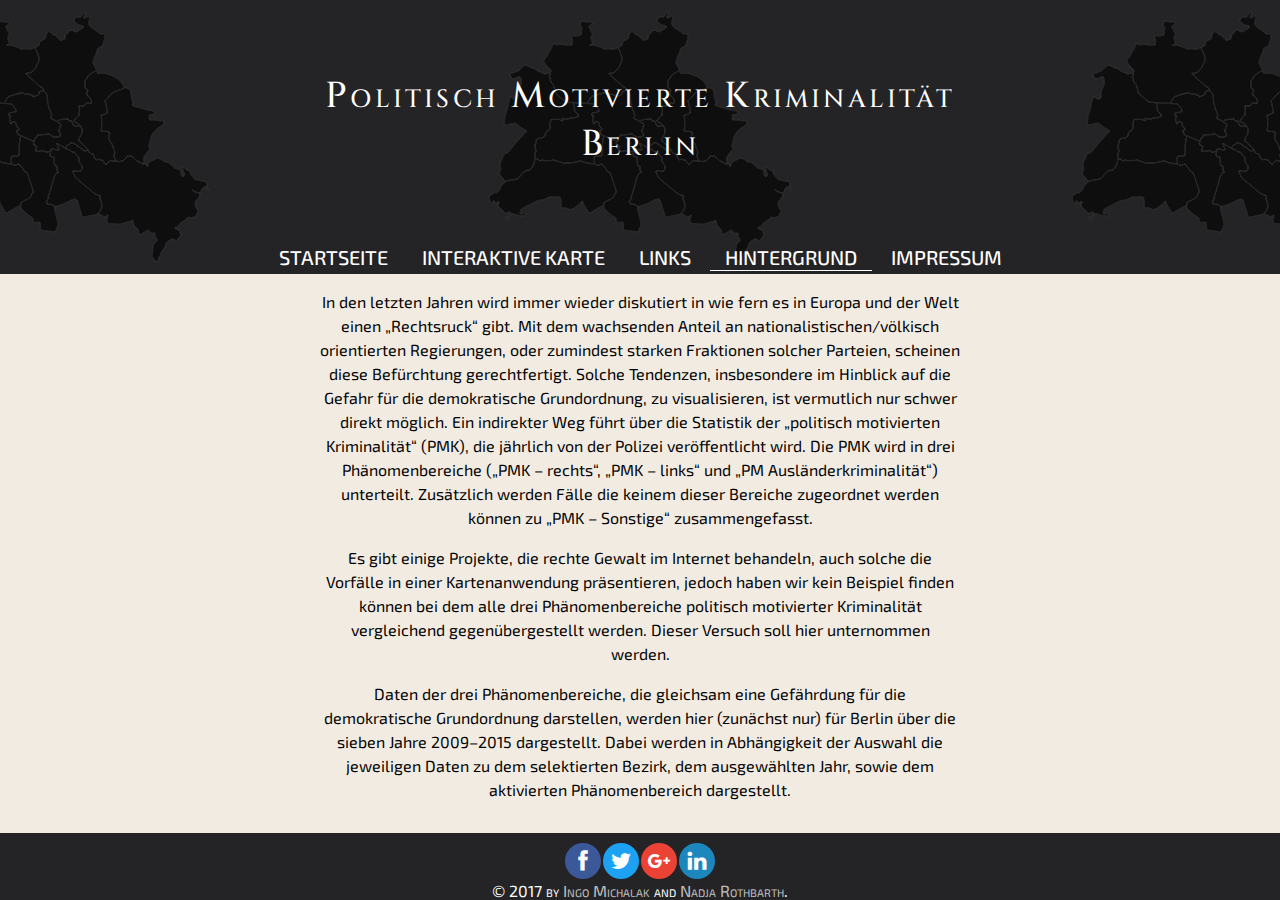
==== Hintergrund.html @ 3f4dea18 "added nadjamail, added "hintergrund", styled and updated Impressum, small corrections" ====
<!DOCTYPE html>
<html>
	<head>
		<title>PMK Berlin | Hintergrund</title>
		<meta charset="utf-8"/>
		<meta name="viewport" content="width=device-width, initial-scale=1.0">
		<!--SHORTCUT ICON: im Browser links im Reiter neben dem Titel angezeigt-->
		<link rel="shortcut icon" href="image/berlinnobg248.ico">
		<!--STYLES-->
		<link rel="stylesheet" href="css/index.css"/>
		<!--FONT-FAMILIES-->
		<link href='http://fonts.googleapis.com/css?family=Exo+2' rel='stylesheet' type='text/css'>
		<link href='http://fonts.googleapis.com/css?family=Cinzel' rel='stylesheet' type='text/css'>
		<!--SOCIAL MEDIA-->
		<link rel="stylesheet" href="css/social-share-kit.css" type="text/css">
		<script src="js/social-share-kit.js"></script>
	</head>
	<body class="body" id="body">
		<div class="body">
			<header class="header">
				<h1>
					<!--<a href="index.html">
						<img src="image/Logo_Kreis.png" id="headerLogo" width=7% height=7%>
					</a>
					<br/>--><br/>Politisch Motivierte Kriminalit&auml;t <br/> Berlin<br/><br/>
				</h1>
				<nav>
					<ul>
						<li title='Startseite' id="Startseite"><a href="index.html" >STARTSEITE</a></li>
						<li title="Interaktive Karte" id="Karte" ><a  href="Karte.html">INTERAKTIVE KARTE</a></li>
					   <!-- <li><a  href="Hintergrundinformationen.html" title="Hintergrundinformationen" id="Hintergrundinfo">HINTERGRUND</a></li>-->
						<li title="Weiterf&uuml;hrende Links" id="Links"><a  href="Links.html">LINKS</a></li>
						<li title="Hintergrund" id="Hintergrund"><a class="underline" href="Hintergrund.html">HINTERGRUND</a></li>
						<li title='Impressum' id="Impressum"><a href="impressum.html">IMPRESSUM</a></li>
					</ul>
				</nav>
			</header>
		</div>
		<div class="links">
			<!--div class="content">
				<h2 class="Einleitungssatz">Entdecken Sie <a id="Einleitungslink" href="Karte.html" target="_blank" title="Interaktive Karte">interaktiv</a> die Entwicklung der politisch motivierten Kriminalit&auml;t in Berlin im Zeitraum von 2009 bis 2015.</h2><br/>
			</div-->
			<div class="content">
				<p>
					In den letzten Jahren wird immer wieder diskutiert in wie fern es in Europa und der Welt einen &bdquo;Rechtsruck&ldquo; gibt. Mit dem wachsenden Anteil an nationalistischen/v&ouml;lkisch orientierten Regierungen, oder zumindest starken Fraktionen solcher Parteien, scheinen diese Bef&uuml;rchtung gerechtfertigt. Solche Tendenzen, insbesondere im Hinblick auf die Gefahr für die demokratische Grundordnung, zu visualisieren, ist vermutlich nur schwer direkt m&ouml;glich. Ein indirekter Weg f&uuml;hrt &uuml;ber die Statistik der &bdquo;politisch motivierten Kriminalit&auml;t&ldquo; (PMK), die j&auml;hrlich von der Polizei ver&ouml;ffentlicht wird. Die PMK wird in drei Ph&auml;nomenbereiche (&bdquo;PMK &ndash; rechts&ldquo;, &bdquo;PMK &ndash; links&ldquo; und &bdquo;PM Ausländerkriminalit&auml;t&ldquo;) unterteilt. Zus&auml;tzlich werden F&auml;lle die keinem dieser Bereiche zugeordnet werden k&ouml;nnen zu &bdquo;PMK &ndash; Sonstige&ldquo; zusammengefasst. 
				</p>
				<p>
					Es gibt einige Projekte, die rechte Gewalt im Internet behandeln, auch solche die Vorf&auml;lle in einer Kartenanwendung pr&auml;sentieren, jedoch haben wir kein Beispiel finden k&ouml;nnen bei dem alle drei Ph&auml;nomenbereiche politisch motivierter Kriminalit&auml;t vergleichend gegen&uuml;bergestellt werden. Dieser Versuch soll hier unternommen werden.
				</p>
				<p>
					Daten der drei Ph&auml;nomenbereiche, die gleichsam eine Gef&auml;hrdung f&uuml;r die demokratische Grundordnung darstellen, werden hier (zun&auml;chst nur) f&uuml;r Berlin &uuml;ber die sieben Jahre 2009&ndash;2015 dargestellt. Dabei werden in Abh&auml;ngigkeit der Auswahl die jeweiligen Daten zu dem selektierten Bezirk, dem ausgew&auml;hlten Jahr, sowie dem aktivierten Ph&auml;nomenbereich dargestellt.
				</p>
			</div>
		</div>
		<footer >
			<div class="ssk-group ssk-round" data-url="http://www.gisistheway.de" data-text="Interaktive Karte der PMK Berlin" >
				<a href="https://www.facebook.com/sharer/sharer.php?u=http://www.gisistheway.de" class="ssk ssk-facebook" data-ssk-ready="true" target="_blank" title="Teile den Link auf Facebook"></a>
				<a href="https://twitter.com/home?status=Einzigartige%20Karte%20zur%20PMK%20in%20Berlin%3A%0Ahttp://www.gisistheway.de" class="ssk ssk-twitter" target="_blank" title="Teile den Link auf Twitter"></a>
				<a href="https://plus.google.com/share?url=http://www.gisistheway.de" class="ssk ssk-google-plus" target="_blank" title="Teile den Link"></a>
				<a href="https://www.linkedin.com/shareArticle?mini=true&url=http://www.gisistheway.de&title=Politisch%20motivierte%20Kriminalit%C3%A4t%20in%20Berlin&summary=&source=" class="ssk ssk-linkedin" target="_blank" title="Teile den Link"></a>
			</div>
			<span>&copy</span> 2017 by <a href="http://imichalak.carto.com" target="_blank">Ingo Michalak</a> and <a href="http://chaosfabrik.carto.com" target="_blank">Nadja Rothbarth</a>.
		</footer>
	</body>
</html>
---- css/index.css ----
/*globale Einstellung für alle Unterelemente*/
*{
    font-family: 'Exo 2';
    box-sizing: border-box;   
}

/*Einstellung Textselection*/
::selection{
    color: lightsalmon;
    background-color:#323232;
}

::-moz-selection{
    color: lightsalmon;
    background-color:#323232;
}

.body{
    font-size: 100%;
    background-color: #f2EBE2;
    margin: 0;
    width: 100%;
}

.Karte{
    margin:0;
    font-size:100%;
    background-color:rgb(36, 36, 38);
    overflow: auto;
}

.header{
    background-image: url(../image/berlin.svg);
    background-position: center ;
    background-size:contain;
    background-repeat: repeat;
    background-origin:border-box;
    background-break:continuous;
    background-color:#242426;
    width: 100%;
    overflow: hidden;
    border:0px;
    margin:0px;
    padding:0px;
    position:relative;
}

/*Für die Karten html -> im header-tag die id="karte" angeben*/
.header#karte{
  	background-image: url(../image/berlin3.svg);
    background-position:center;
    background-size:contain;
    background-repeat:repeat;
    background-origin:border-box;
    background-break:continuous;
    background-color:#242426;
    width: 100%;
	overflow: hidden;
    border-color:#363638;
    border:0px;
    margin:0px;
    padding:0px;
    position:relative;
}

header h1{
    font-family:'Cinzel', serif;
    color:#fff;
    font-variant:small-caps;
    font-weight: 500;
    font-size-adjust: initial;
    font-size: 2.25rem;
    letter-spacing: 0.2rem;
    text-align: center;
    vertical-align:center;
    position:relative;
}

header h1#Kartentitel{
    margin-bottom:0;
    margin-top: 0;
}

a {
    text-decoration:none;
    color:darkslategray;
}
a:hover{
    color: salmon;
}

/*Einstellung Navigationsmenü*/
nav {
    text-align: center;
    border:none;
    font-size: 1.25rem;
    font-weight: 500;
    font-family: 'Exo 2';
}
nav ul {
    list-style: none;
    padding: 0;
    margin: 0;
}
nav > ul > li {
    display: inline-block;
}
nav a {
    display: block; 
    padding: 5px 15px;
    color: #fff;
    text-decoration: none;
}
nav li:hover > ul {
    display: block;
}
nav > ul ul {
    display: none;
    position: absolute;
}
nav > ul ul > li {
    border-bottom: none;
    border-top: none;
}
nav > ul li a:hover {
    color: salmon;
}

.underline{
    border-bottom: 0.5px solid;
    padding-bottom: 1px;
    /*text-decoration: underline;
    text-decoration-style:dotted;*/
/*  text-decoration-line: underline;
    -moz-text-decoration-line: underline;
    -webkit-text-decoration-line: underline;
    text-underline-position: below;
    -webkit-text-underline-position:below;
    -moz-text-underline-position:below;*/
}

/*Einstellungen Seiteninhalt*/
.content{
    margin-left:25%;
    margin-right:25%;
    text-align:center;
    word-wrap: break-word;
    line-height: 150%;
	position:relative;    
}
.content ul{
	list-style: none;
}
.Einleitungssatz{
	line-height: 150%;
	color:#9F3333;
}

#Einleitungslink{
	color: #690e0e;
}
#Einleitungslink:hover{
	color: salmon;
}
.links{
 	width: 100%;
	height: 60%;
    position:absolute;
	overflow-y: auto;
}

.linksAbsatz{
	margin-left:30%;
    margin-right:25%;
    word-wrap: break-word;
    line-height: 150%;
    position:relative;
	text-align:left;
}

.linksAbsatz p {
	margin-left:2%;	
}
.linksAbsatz a {
	color: #9F3333;	
}
.linksAbsatz a:hover {
	color: salmon;	
}

.Zitatende{
    text-align: right;
}

.info_container li{
	font-size: 1.2em;
	text-align: left;
}
abbr{
	cursor: help;
}
div p ul{
    text-align:left;
    margin-left:33%;
    margin-right:15%;
}

/*Einstellung Footer*/
footer{
    color:#ffffff;
    text-align:center;
    font-variant:small-caps;
    vertical-align: middle;
    background-color:#242426;
    position:fixed;
    display: inline-block;
    bottom:0;
    left:0;
    width:100%;
    padding-top:0.8%;
    font-family: inherit;
}

footer.footermap{
    position:relative;
}
footer.footerlinks{
    position:relative;
}

footer a {
	color:silver;
	text-decoration: none;}

footer a:hover{
	color:salmon;
}
---- css/social-share-kit.css ----
/*!
 * Social Share Kit v1.0.7 (http://socialsharekit.com)
 * Copyright 2015 Social Share Kit / Kaspars Sprogis.
 * Licensed under Creative Commons Attribution-NonCommercial 3.0 license:
 * https://github.com/darklow/social-share-kit/blob/master/LICENSE
 * ---
 *+ */@font-face{font-family:'social-share-kit';src:url('../fonts/social-share-kit.eot');src:url('../fonts/social-share-kit.eot?#iefix') format('embedded-opentype'),url('../fonts/social-share-kit.woff') format('woff'),url('../fonts/social-share-kit.ttf') format('truetype'),url('../fonts/social-share-kit.svg#social-share-kit') format('svg');font-weight:normal;font-style:normal}.ssk:before{display:inline-block;font-family:"social-share-kit" !important;font-style:normal !important;font-weight:normal !important;font-variant:normal !important;text-transform:none !important;speak:none;line-height:1;-webkit-font-smoothing:antialiased;-moz-osx-font-smoothing:grayscale}.ssk-facebook:before{content:"a";text-indent:4px;margin-right:-4px}.ssk-twitter:before{content:"b"}.ssk-google-plus:before{content:"v"}.ssk-google-plus-old:before{content:"c"}.ssk-email:before{content:"d";top:-1px;position:relative}.ssk-pinterest:before{content:"e"}.ssk-tumblr:before{content:"f"}.ssk-linkedin:before{content:"g"}.ssk-github:before{content:"h"}.ssk-vk:before{content:"i"}.ssk-instagram:before{content:"j"}.ssk-amazon:before{content:"k"}.ssk-skype:before{content:"s"}.ssk-youtube:before{content:"x"}.ssk-vimeo:before{content:"u"}.ssk-ebay:before{content:"p"}.ssk-apple:before{content:"l"}.ssk-behance:before{content:"q"}.ssk-dribble:before{content:"n"}.ssk-android:before{content:"o"}.ssk-whatsapp:before{content:"m"}.ssk-reddit:before{content:"r"}.ssk-reddit2:before{content:"t"}.ssk-link:before{content:"w"}.ssk{background-color:#757575;color:white;display:inline-block;font-size:22px;line-height:1px;margin-right:2px;margin-bottom:2px;padding:7px;text-align:center;text-decoration:none;transition:background-color .1s;-webkit-transition:background-color .1s;-moz-transition:background-color .1s;-ms-transition:background-color .1s;-o-transition:background-color .1s}.ssk:before,.ssk .glyphicon,.ssk .fa{position:relative;font-size:22px;top:0;vertical-align:middle}.ssk.ssk-xs,.ssk-xs>.ssk{padding:4px}.ssk.ssk-xs:before,.ssk-xs>.ssk:before,.ssk.ssk-xs .glyphicon,.ssk-xs>.ssk .glyphicon,.ssk.ssk-xs .fa,.ssk-xs>.ssk .fa{font-size:15px}.ssk.ssk-sm,.ssk-sm>.ssk{padding:5px}.ssk.ssk-sm:before,.ssk-sm>.ssk:before,.ssk.ssk-sm .glyphicon,.ssk-sm>.ssk .glyphicon,.ssk.ssk-sm .fa,.ssk-sm>.ssk .fa{font-size:20px}.ssk.ssk-lg,.ssk-lg>.ssk{padding:9px}.ssk.ssk-lg:before,.ssk-lg>.ssk:before,.ssk.ssk-lg .glyphicon,.ssk-lg>.ssk .glyphicon,.ssk.ssk-lg .fa,.ssk-lg>.ssk .fa{font-size:28px}.ssk:last-child{margin-right:0}.ssk:hover{background-color:#424242}.ssk:hover,.ssk:focus{color:#fff;text-decoration:none}.ssk.ssk-round,.ssk-round .ssk{border-radius:50%}.ssk.ssk-round:before,.ssk-round .ssk:before{text-indent:0;margin-right:0}.ssk.ssk-rounded,.ssk-rounded .ssk{border-radius:15%}.ssk.ssk-icon{color:#757575;padding:2px;font-size:24px}.ssk.ssk-icon,.ssk.ssk-icon:hover{background-color:transparent}.ssk.ssk-icon:hover{color:#424242}.ssk.ssk-icon.ssk-xs,.ssk-xs>.ssk.ssk-icon{font-size:16px}.ssk.ssk-icon.ssk-sm,.ssk-sm>.ssk.ssk-icon{font-size:20px}.ssk.ssk-icon.ssk-lg,.ssk-lg>.ssk.ssk-icon{font-size:28px}.ssk.ssk-text{overflow:hidden;font-size:17px;line-height:normal;padding-right:10px}.ssk.ssk-text:before,.ssk.ssk-text .glyphicon,.ssk.ssk-text .fa{margin:-7px 10px -7px -7px;padding:7px;background-color:rgba(0,0,0,0.15);vertical-align:bottom;text-indent:0}.ssk-block .ssk.ssk-text{display:block;margin-right:0;text-align:left}.ssk.ssk-text.ssk-xs,.ssk-xs>.ssk.ssk-text{font-size:12px;padding-right:6px}.ssk.ssk-text.ssk-xs:before,.ssk-xs>.ssk.ssk-text:before,.ssk.ssk-text.ssk-xs .glyphicon,.ssk-xs>.ssk.ssk-text .glyphicon,.ssk.ssk-text.ssk-xs .fa,.ssk-xs>.ssk.ssk-text .fa{margin:-4px 6px -4px -4px;padding:4px}.ssk.ssk-text.ssk-sm,.ssk-sm>.ssk.ssk-text{font-size:16px;padding-right:7px}.ssk.ssk-text.ssk-sm:before,.ssk-sm>.ssk.ssk-text:before,.ssk.ssk-text.ssk-sm .glyphicon,.ssk-sm>.ssk.ssk-text .glyphicon,.ssk.ssk-text.ssk-sm .fa,.ssk-sm>.ssk.ssk-text .fa{margin:-5px 7px -5px -5px;padding:5px}.ssk.ssk-text.ssk-lg,.ssk-lg>.ssk.ssk-text{font-size:22px;padding-right:13px}.ssk.ssk-text.ssk-lg:before,.ssk-lg>.ssk.ssk-text:before,.ssk.ssk-text.ssk-lg .glyphicon,.ssk-lg>.ssk.ssk-text .glyphicon,.ssk.ssk-text.ssk-lg .fa,.ssk-lg>.ssk.ssk-text .fa{margin:-9px 13px -9px -9px;padding:9px}.ssk-group,.ssk-sticky{font-size:0}.ssk-sticky{top:0;position:fixed;z-index:2000}.ssk-sticky .ssk{transition:padding .1s ease-out;-webkit-transition:padding .1s ease-out;-moz-transition:padding .1s ease-out;-ms-transition:padding .1s ease-out;-o-transition:padding .1s ease-out;margin:0}@media (min-width:768px){.ssk-sticky.ssk-left .ssk,.ssk-sticky.ssk-right .ssk{display:block;clear:both}.ssk-sticky.ssk-left.ssk-center,.ssk-sticky.ssk-right.ssk-center{top:50%;transform:translateY(-50%);-webkit-transform:translateY(-50%);-moz-transform:translateY(-50%);-ms-transform:translateY(-50%);-o-transform:translateY(-50%)}.ssk-sticky.ssk-left{left:0}.ssk-sticky.ssk-left .ssk{float:left}.ssk-sticky.ssk-left .ssk:hover{padding-left:15px}.ssk-sticky.ssk-right{right:0}.ssk-sticky.ssk-right .ssk{float:right}.ssk-sticky.ssk-right .ssk:hover{padding-right:15px}}.ssk-sticky.ssk-bottom{font-size:0;top:auto;bottom:0}.ssk-sticky.ssk-bottom.ssk-center{left:50%;right:auto;transform:translateX(-50%);-webkit-transform:translateX(-50%);-moz-transform:translateX(-50%);-ms-transform:translateX(-50%);-o-transform:translateX(-50%)}.ssk-sticky.ssk-bottom .ssk{vertical-align:bottom}.ssk-sticky.ssk-bottom .ssk:hover{padding-bottom:15px}.ssk-sticky.ssk-round.ssk-xs .ssk:hover{padding:8px}.ssk-sticky.ssk-round.ssk-sm .ssk:hover{padding:9px}.ssk-sticky.ssk-round .ssk:hover{padding:11px}.ssk-sticky.ssk-round.ssk-lg .ssk:hover{padding:13px}@media (max-width:767px){.ssk-sticky{left:0;right:0;bottom:0;top:auto;width:100%;display:flex !important;flex-direction:row;flex-wrap:nowrap}.ssk-sticky.ssk-sticky-hide-xs{display:none !important}.ssk-sticky .ssk{flex:1;width:auto}.ssk-sticky .ssk .ssk-num{display:none}}.ssk-count{padding-top:20px}.ssk-count .ssk{position:relative}.ssk-count .ssk-num{border-radius:4px;color:#8f8f8f;background-color:rgba(50,50,50,0.03);display:block;font-size:12px;left:0;line-height:20px;position:absolute;right:0;text-align:center;top:-20px}@media (min-width:768px){.ssk-count.ssk-sticky{padding-top:0}.ssk-count.ssk-sticky.ssk-left .ssk-num,.ssk-count.ssk-sticky.ssk-right .ssk-num{top:20%;background-color:transparent}.ssk-count.ssk-sticky.ssk-left .ssk-num{left:100%;margin-left:5px}.ssk-count.ssk-sticky.ssk-right .ssk-num{right:115%;margin-left:-100%;text-align:right}}.ssk-facebook{background-color:#3B5998}.ssk-grayscale>.ssk-facebook{background-color:#757575}.ssk-facebook:hover{background-color:#2d4373}.ssk-facebook:hover{background-color:#2d4373}.ssk-grayscale>.ssk-facebook:hover{background-color:#3B5998}.ssk-facebook.ssk-icon{color:#3B5998}.ssk-facebook.ssk-icon:hover{color:#2d4373}.ssk-facebook.ssk-icon:before{text-indent:0;margin-right:0}.ssk-twitter{background-color:#1DA1F2}.ssk-grayscale>.ssk-twitter{background-color:#757575}.ssk-twitter:hover{background-color:#0c85d0}.ssk-twitter:hover{background-color:#0c85d0}.ssk-grayscale>.ssk-twitter:hover{background-color:#1DA1F2}.ssk-twitter.ssk-icon{color:#1DA1F2}.ssk-twitter.ssk-icon:hover{color:#0c85d0}.ssk-google-plus{background-color:#EA4335}.ssk-grayscale>.ssk-google-plus{background-color:#757575}.ssk-google-plus:hover{background-color:#d62516}.ssk-google-plus:hover{background-color:#d62516}.ssk-grayscale>.ssk-google-plus:hover{background-color:#EA4335}.ssk-google-plus.ssk-icon{color:#EA4335}.ssk-google-plus.ssk-icon:hover{color:#d62516}.ssk-pinterest{background-color:#BD081C}.ssk-grayscale>.ssk-pinterest{background-color:#757575}.ssk-pinterest:hover{background-color:#8c0615}.ssk-pinterest:hover{background-color:#8c0615}.ssk-grayscale>.ssk-pinterest:hover{background-color:#BD081C}.ssk-pinterest.ssk-icon{color:#BD081C}.ssk-pinterest.ssk-icon:hover{color:#8c0615}.ssk-tumblr{background-color:#395773}.ssk-grayscale>.ssk-tumblr{background-color:#757575}.ssk-tumblr:hover{background-color:#283d51}.ssk-tumblr:hover{background-color:#283d51}.ssk-grayscale>.ssk-tumblr:hover{background-color:#395773}.ssk-tumblr.ssk-icon{color:#395773}.ssk-tumblr.ssk-icon:hover{color:#283d51}.ssk-email{background-color:#757575}.ssk-grayscale>.ssk-email{background-color:#757575}.ssk-email:hover{background-color:#5b5b5b}.ssk-email:hover{background-color:#5b5b5b}.ssk-grayscale>.ssk-email:hover{background-color:#757575}.ssk-grayscale>.ssk-email:hover{background-color:#5b5b5b}.ssk-email.ssk-icon{color:#757575}.ssk-email.ssk-icon:hover{color:#5b5b5b}.ssk-vk{background-color:#54769a}.ssk-grayscale>.ssk-vk{background-color:#757575}.ssk-vk:hover{background-color:#425d79}.ssk-vk:hover{background-color:#425d79}.ssk-grayscale>.ssk-vk:hover{background-color:#54769a}.ssk-vk.ssk-icon{color:#54769a}.ssk-vk.ssk-icon:hover{color:#425d79}.ssk-linkedin{background-color:#1c87bd}.ssk-grayscale>.ssk-linkedin{background-color:#757575}.ssk-linkedin:hover{background-color:#156791}.ssk-linkedin:hover{background-color:#156791}.ssk-grayscale>.ssk-linkedin:hover{background-color:#1c87bd}.ssk-linkedin.ssk-icon{color:#1c87bd}.ssk-linkedin.ssk-icon:hover{color:#156791}.ssk-whatsapp{background-color:#34AF23}.ssk-grayscale>.ssk-whatsapp{background-color:#757575}.ssk-whatsapp:hover{background-color:#27851a}.ssk-whatsapp:hover{background-color:#27851a}.ssk-grayscale>.ssk-whatsapp:hover{background-color:#34AF23}.ssk-whatsapp.ssk-icon{color:#34AF23}.ssk-whatsapp.ssk-icon:hover{color:#27851a}.ssk-reddit{background-color:#5f99cf}.ssk-grayscale>.ssk-reddit{background-color:#757575}.ssk-reddit:hover{background-color:#3a80c1}.ssk-reddit:hover{background-color:#3a80c1}.ssk-grayscale>.ssk-reddit:hover{background-color:#5f99cf}.ssk-reddit.ssk-icon{color:#5f99cf}.ssk-reddit.ssk-icon:hover{color:#3a80c1}.ssk-reddit2{background-color:#5f99cf}.ssk-grayscale>.ssk-reddit2{background-color:#757575}.ssk-reddit2:hover{background-color:#3a80c1}.ssk-reddit2:hover{background-color:#3a80c1}.ssk-grayscale>.ssk-reddit2:hover{background-color:#5f99cf}.ssk-reddit2.ssk-icon{color:#5f99cf}.ssk-reddit2.ssk-icon:hover{color:#3a80c1}.ssk-turquoise{background-color:#1abc9c}.ssk-turquoise:hover{background-color:#148f77}.ssk-emerald{background-color:#2ecc71}.ssk-emerald:hover{background-color:#25a25a}.ssk-peter-river{background-color:#3498db}.ssk-peter-river:hover{background-color:#217dbb}.ssk-belize-hole{background-color:#2980b9}.ssk-belize-hole:hover{background-color:#20638f}.ssk-amethyst{background-color:#9b59b6}.ssk-amethyst:hover{background-color:#804399}.ssk-wisteria{background-color:#8e44ad}.ssk-wisteria:hover{background-color:#703688}.ssk-wet-asphalt{background-color:#34495e}.ssk-wet-asphalt:hover{background-color:#222f3d}.ssk-midnight-blue{background-color:#2c3e50}.ssk-midnight-blue:hover{background-color:#1a242f}.ssk-green-sea{background-color:#16a085}.ssk-green-sea:hover{background-color:#107360}.ssk-nephritis{background-color:#27ae60}.ssk-nephritis:hover{background-color:#1e8449}.ssk-sunflower{background-color:#f1c40f}.ssk-sunflower:hover{background-color:#c29d0b}.ssk-orange{background-color:#f39c12}.ssk-orange:hover{background-color:#c87f0a}.ssk-carrot{background-color:#e67e22}.ssk-carrot:hover{background-color:#bf6516}.ssk-pumpkin{background-color:#d35400}.ssk-pumpkin:hover{background-color:#a04000}.ssk-alizarin{background-color:#e74c3c}.ssk-alizarin:hover{background-color:#d62c1a}.ssk-pomegranate{background-color:#c0392b}.ssk-pomegranate:hover{background-color:#962d22}.ssk-clouds{background-color:#cfd9db}.ssk-clouds:hover{background-color:#b1c2c6}.ssk-concrete{background-color:#95a5a6}.ssk-concrete:hover{background-color:#798d8f}.ssk-silver{background-color:#bdc3c7}.ssk-silver:hover{background-color:#a1aab0}.ssk-asbestos{background-color:#7f8c8d}.ssk-asbestos:hover{background-color:#667273}.ssk-dark-gray{background-color:#555}.ssk-dark-gray:hover{background-color:#3b3b3b}.ssk-black{background-color:#333}.ssk-black:hover{background-color:#1a1a1a}
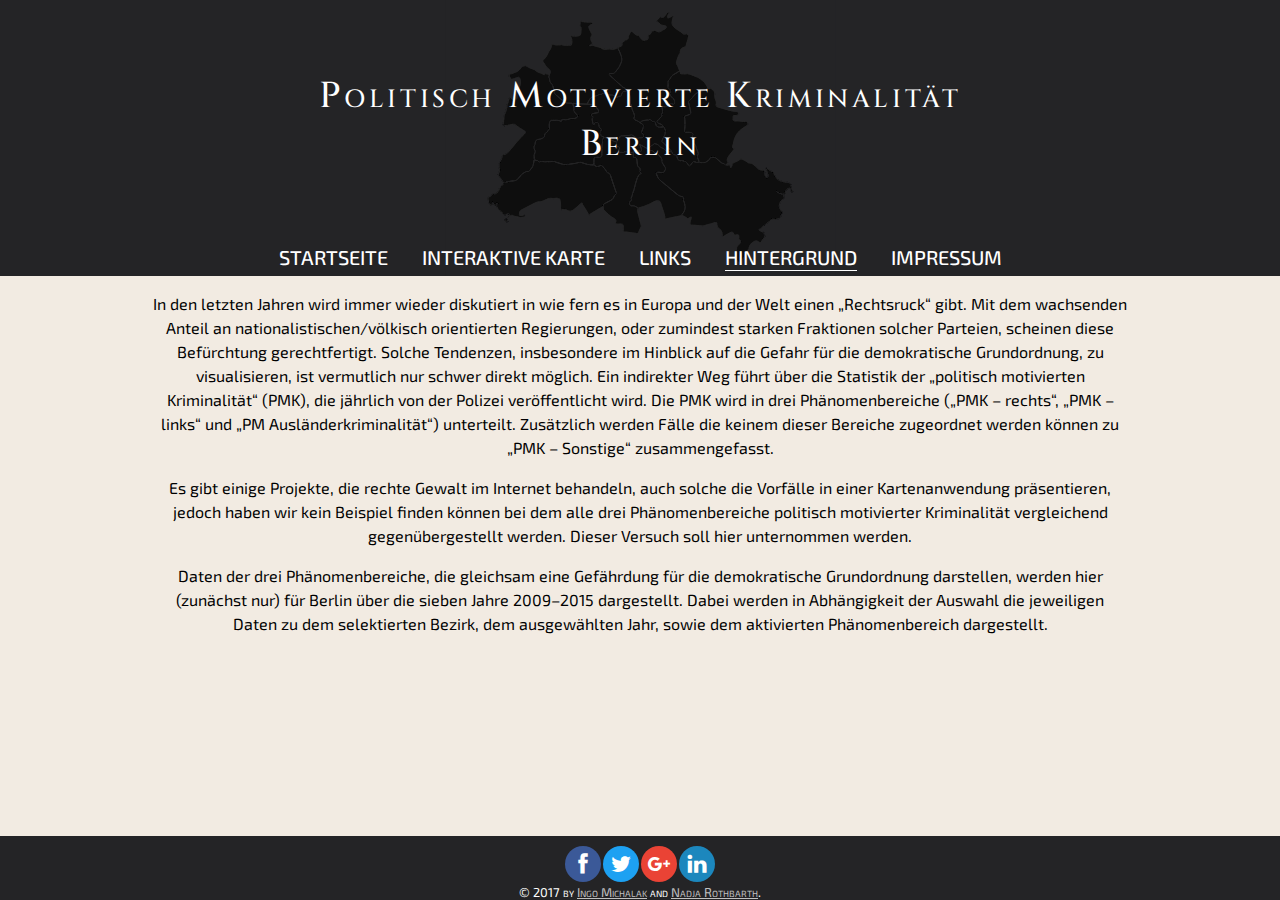
==== commit 4bb092cb: "makes 'Hhintergrund' & 'impressum' responsive" ====
--- a/Hintergrund.html
+++ b/Hintergrund.html
@@ -1,65 +1,70 @@
-<!DOCTYPE html>
-<html>
-	<head>
-		<title>PMK Berlin | Hintergrund</title>
-		<meta charset="utf-8"/>
-		<meta name="viewport" content="width=device-width, initial-scale=1.0">
-		<!--SHORTCUT ICON: im Browser links im Reiter neben dem Titel angezeigt-->
-		<link rel="shortcut icon" href="image/berlinnobg248.ico">
-		<!--STYLES-->
-		<link rel="stylesheet" href="css/index.css"/>
-		<!--FONT-FAMILIES-->
-		<link href='http://fonts.googleapis.com/css?family=Exo+2' rel='stylesheet' type='text/css'>
-		<link href='http://fonts.googleapis.com/css?family=Cinzel' rel='stylesheet' type='text/css'>
-		<!--SOCIAL MEDIA-->
-		<link rel="stylesheet" href="css/social-share-kit.css" type="text/css">
-		<script src="js/social-share-kit.js"></script>
-	</head>
-	<body class="body" id="body">
-		<div class="body">
-			<header class="header">
-				<h1>
-					<!--<a href="index.html">
-						<img src="image/Logo_Kreis.png" id="headerLogo" width=7% height=7%>
-					</a>
-					<br/>--><br/>Politisch Motivierte Kriminalit&auml;t <br/> Berlin<br/><br/>
-				</h1>
-				<nav>
-					<ul>
-						<li title='Startseite' id="Startseite"><a href="index.html" >STARTSEITE</a></li>
-						<li title="Interaktive Karte" id="Karte" ><a  href="Karte.html">INTERAKTIVE KARTE</a></li>
-					   <!-- <li><a  href="Hintergrundinformationen.html" title="Hintergrundinformationen" id="Hintergrundinfo">HINTERGRUND</a></li>-->
-						<li title="Weiterf&uuml;hrende Links" id="Links"><a  href="Links.html">LINKS</a></li>
-						<li title="Hintergrund" id="Hintergrund"><a class="underline" href="Hintergrund.html">HINTERGRUND</a></li>
-						<li title='Impressum' id="Impressum"><a href="impressum.html">IMPRESSUM</a></li>
-					</ul>
-				</nav>
-			</header>
-		</div>
-		<div class="links">
-			<!--div class="content">
-				<h2 class="Einleitungssatz">Entdecken Sie <a id="Einleitungslink" href="Karte.html" target="_blank" title="Interaktive Karte">interaktiv</a> die Entwicklung der politisch motivierten Kriminalit&auml;t in Berlin im Zeitraum von 2009 bis 2015.</h2><br/>
-			</div-->
-			<div class="content">
-				<p>
-					In den letzten Jahren wird immer wieder diskutiert in wie fern es in Europa und der Welt einen &bdquo;Rechtsruck&ldquo; gibt. Mit dem wachsenden Anteil an nationalistischen/v&ouml;lkisch orientierten Regierungen, oder zumindest starken Fraktionen solcher Parteien, scheinen diese Bef&uuml;rchtung gerechtfertigt. Solche Tendenzen, insbesondere im Hinblick auf die Gefahr für die demokratische Grundordnung, zu visualisieren, ist vermutlich nur schwer direkt m&ouml;glich. Ein indirekter Weg f&uuml;hrt &uuml;ber die Statistik der &bdquo;politisch motivierten Kriminalit&auml;t&ldquo; (PMK), die j&auml;hrlich von der Polizei ver&ouml;ffentlicht wird. Die PMK wird in drei Ph&auml;nomenbereiche (&bdquo;PMK &ndash; rechts&ldquo;, &bdquo;PMK &ndash; links&ldquo; und &bdquo;PM Ausländerkriminalit&auml;t&ldquo;) unterteilt. Zus&auml;tzlich werden F&auml;lle die keinem dieser Bereiche zugeordnet werden k&ouml;nnen zu &bdquo;PMK &ndash; Sonstige&ldquo; zusammengefasst. 
-				</p>
-				<p>
-					Es gibt einige Projekte, die rechte Gewalt im Internet behandeln, auch solche die Vorf&auml;lle in einer Kartenanwendung pr&auml;sentieren, jedoch haben wir kein Beispiel finden k&ouml;nnen bei dem alle drei Ph&auml;nomenbereiche politisch motivierter Kriminalit&auml;t vergleichend gegen&uuml;bergestellt werden. Dieser Versuch soll hier unternommen werden.
-				</p>
-				<p>
-					Daten der drei Ph&auml;nomenbereiche, die gleichsam eine Gef&auml;hrdung f&uuml;r die demokratische Grundordnung darstellen, werden hier (zun&auml;chst nur) f&uuml;r Berlin &uuml;ber die sieben Jahre 2009&ndash;2015 dargestellt. Dabei werden in Abh&auml;ngigkeit der Auswahl die jeweiligen Daten zu dem selektierten Bezirk, dem ausgew&auml;hlten Jahr, sowie dem aktivierten Ph&auml;nomenbereich dargestellt.
-				</p>
-			</div>
-		</div>
-		<footer >
-			<div class="ssk-group ssk-round" data-url="http://www.gisistheway.de" data-text="Interaktive Karte der PMK Berlin" >
-				<a href="https://www.facebook.com/sharer/sharer.php?u=http://www.gisistheway.de" class="ssk ssk-facebook" data-ssk-ready="true" target="_blank" title="Teile den Link auf Facebook"></a>
-				<a href="https://twitter.com/home?status=Einzigartige%20Karte%20zur%20PMK%20in%20Berlin%3A%0Ahttp://www.gisistheway.de" class="ssk ssk-twitter" target="_blank" title="Teile den Link auf Twitter"></a>
-				<a href="https://plus.google.com/share?url=http://www.gisistheway.de" class="ssk ssk-google-plus" target="_blank" title="Teile den Link"></a>
-				<a href="https://www.linkedin.com/shareArticle?mini=true&url=http://www.gisistheway.de&title=Politisch%20motivierte%20Kriminalit%C3%A4t%20in%20Berlin&summary=&source=" class="ssk ssk-linkedin" target="_blank" title="Teile den Link"></a>
-			</div>
-			<span>&copy</span> 2017 by <a href="http://imichalak.carto.com" target="_blank">Ingo Michalak</a> and <a href="http://chaosfabrik.carto.com" target="_blank">Nadja Rothbarth</a>.
-		</footer>
-	</body>
-</html>
+<!DOCTYPE html>
+<html>
+	<head>
+		<title>PMK Berlin | Hintergrund</title>
+		<meta charset="utf-8"/>
+		<meta name="viewport" content="width=device-width, initial-scale=1.0">
+		<!--SHORTCUT ICON: im Browser links im Reiter neben dem Titel angezeigt-->
+		<link rel="shortcut icon" href="image/berlinnobg248.ico">
+		<!--STYLES-->
+		<link rel="stylesheet" href="css/index.css"/>
+		<!--FONT-FAMILIES-->
+		<link href='http://fonts.googleapis.com/css?family=Exo+2' rel='stylesheet' type='text/css'>
+		<link href='http://fonts.googleapis.com/css?family=Cinzel' rel='stylesheet' type='text/css'>
+		<link href="plugins/font-awesome-4.7.0/css/font-awesome.css" rel="stylesheet"/>
+		<!--SOCIAL MEDIA-->
+		<link rel="stylesheet" href="css/social-share-kit.css" type="text/css">
+		<script src="js/social-share-kit.js"></script>
+	</head>
+	<body class="body" id="body" onload= "fixedFunction()" onresize= "fixedFunction()">
+		<!-- <div class="body"> -->
+			<header class="header" id="fixed-header">
+				<h1>
+					<!--<a href="index.html">
+						<img src="image/Logo_Kreis.png" id="headerLogo" width=7% height=7%>
+					</a>
+					<br/>--><br class="responsive"/>Politisch Motivierte Kriminalität <br class="responsive"/> Berlin<br class="responsive"/><br class="responsive"/>
+				</h1>
+				<nav>
+					<ul class="navbar" id="myNavbar">
+						<li class="icon"><a href="javascript:void(0);" onclick="myNavResponsive()"><i class="fa fa-bars" aria-hidden="true"></i></a>
+  </li>
+						<li title='Startseite' id="Startseite"><a href="index.html" >STARTSEITE</a></li>
+						<li title="Interaktive Karte" id="Karte" ><a  href="Karte.html">INTERAKTIVE KARTE</a></li>
+					   <!-- <li><a  href="Hintergrundinformationen.html" title="Hintergrundinformationen" id="Hintergrundinfo">HINTERGRUND</a></li>-->
+						<li title="Weiterf&uuml;hrende Links" id="Links"><a  href="Links.html">LINKS</a></li>
+						<li title="Hintergrund" id="Hintergrund"><a class="underline" href="Hintergrund.html">HINTERGRUND</a></li>
+						<li title='Impressum' id="Impressum"><a href="impressum.html">IMPRESSUM</a></li>
+					</ul>
+				</nav>
+			</header>
+		</div>
+		<div class="links">
+			<!--div class="content">
+				<h2 class="Einleitungssatz">Entdecken Sie <a id="Einleitungslink" href="Karte.html" target="_blank" title="Interaktive Karte">interaktiv</a> die Entwicklung der politisch motivierten Kriminalit&auml;t in Berlin im Zeitraum von 2009 bis 2015.</h2><br/>
+			</div-->
+			<div class="content">
+				<p>
+					In den letzten Jahren wird immer wieder diskutiert in wie fern es in Europa und der Welt einen &bdquo;Rechtsruck&ldquo; gibt. Mit dem wachsenden Anteil an nationalistischen/v&ouml;lkisch orientierten Regierungen, oder zumindest starken Fraktionen solcher Parteien, scheinen diese Bef&uuml;rchtung gerechtfertigt. Solche Tendenzen, insbesondere im Hinblick auf die Gefahr für die demokratische Grundordnung, zu visualisieren, ist vermutlich nur schwer direkt m&ouml;glich. Ein indirekter Weg f&uuml;hrt &uuml;ber die Statistik der &bdquo;politisch motivierten Kriminalit&auml;t&ldquo; (PMK), die j&auml;hrlich von der Polizei ver&ouml;ffentlicht wird. Die PMK wird in drei Ph&auml;nomenbereiche (&bdquo;PMK &ndash; rechts&ldquo;, &bdquo;PMK &ndash; links&ldquo; und &bdquo;PM Ausländerkriminalit&auml;t&ldquo;) unterteilt. Zus&auml;tzlich werden F&auml;lle die keinem dieser Bereiche zugeordnet werden k&ouml;nnen zu &bdquo;PMK &ndash; Sonstige&ldquo; zusammengefasst. 
+				</p>
+				<p>
+					Es gibt einige Projekte, die rechte Gewalt im Internet behandeln, auch solche die Vorf&auml;lle in einer Kartenanwendung pr&auml;sentieren, jedoch haben wir kein Beispiel finden k&ouml;nnen bei dem alle drei Ph&auml;nomenbereiche politisch motivierter Kriminalit&auml;t vergleichend gegen&uuml;bergestellt werden. Dieser Versuch soll hier unternommen werden.
+				</p>
+				<p>
+					Daten der drei Ph&auml;nomenbereiche, die gleichsam eine Gef&auml;hrdung f&uuml;r die demokratische Grundordnung darstellen, werden hier (zun&auml;chst nur) f&uuml;r Berlin &uuml;ber die sieben Jahre 2009&ndash;2015 dargestellt. Dabei werden in Abh&auml;ngigkeit der Auswahl die jeweiligen Daten zu dem selektierten Bezirk, dem ausgew&auml;hlten Jahr, sowie dem aktivierten Ph&auml;nomenbereich dargestellt.
+				</p>
+			</div>
+		</div>
+		<footer id="fixed-footer">
+			<div class="ssk-group ssk-round" data-url="http://www.gisistheway.de" data-text="Interaktive Karte der PMK Berlin" >
+				<a href="https://www.facebook.com/sharer/sharer.php?u=http://www.gisistheway.de" class="ssk ssk-facebook" data-ssk-ready="true" target="_blank" title="Teile den Link auf Facebook"></a>
+				<a href="https://twitter.com/home?status=Einzigartige%20Karte%20zur%20PMK%20in%20Berlin%3A%0Ahttp://www.gisistheway.de" class="ssk ssk-twitter" target="_blank" title="Teile den Link auf Twitter"></a>
+				<a href="https://plus.google.com/share?url=http://www.gisistheway.de" class="ssk ssk-google-plus" target="_blank" title="Teile den Link"></a>
+				<a href="https://www.linkedin.com/shareArticle?mini=true&url=http://www.gisistheway.de&title=Politisch%20motivierte%20Kriminalit%C3%A4t%20in%20Berlin&summary=&source=" class="ssk ssk-linkedin" target="_blank" title="Teile den Link"></a>
+			</div>
+			<span>&copy</span> 2017 by <a href="http://imichalak.carto.com" target="_blank">Ingo Michalak</a> and <a href="http://chaosfabrik.carto.com" target="_blank">Nadja Rothbarth</a>.
+		</footer>
+		<script src="js/height.js"></script>
+		<script src="js/navResponsive.js"></script>
+	</body>
+</html>
--- a/css/index.css
+++ b/css/index.css
@@ -14,7 +14,10 @@
     color: lightsalmon;
     background-color:#323232;
 }
-
+/*#body {
+    padding-top:285px;
+    padding-bottom:80px;
+}*/
 .body{
     font-size: 100%;
     background-color: #f2EBE2;
@@ -24,6 +27,7 @@
 
 .Karte{
     margin:0;
+    /*padding:0;*/
     font-size:100%;
     background-color:rgb(36, 36, 38);
     overflow: auto;
@@ -40,9 +44,11 @@
     width: 100%;
     overflow: hidden;
     border:0px;
-    margin:0px;
+    margin:0 auto;
     padding:0px;
-    position:relative;
+    position:fixed;
+    top:0;
+    z-index: 800;
 }
 
 /*Für die Karten html -> im header-tag die id="karte" angeben*/
@@ -69,8 +75,8 @@
     font-variant:small-caps;
     font-weight: 500;
     font-size-adjust: initial;
-    font-size: 2.25rem;
-    letter-spacing: 0.2rem;
+    font-size: 2.25em;
+    letter-spacing: 0.1em;
     text-align: center;
     vertical-align:center;
     position:relative;
@@ -93,39 +99,42 @@
 nav {
     text-align: center;
     border:none;
-    font-size: 1.25rem;
+    font-size: 1.25em;
     font-weight: 500;
     font-family: 'Exo 2';
 }
-nav ul {
+nav ul.navbar {
     list-style: none;
     padding: 0;
     margin: 0;
 }
-nav > ul > li {
+nav > ul.navbar > li {
     display: inline-block;
 }
 nav a {
     display: block; 
-    padding: 5px 15px;
+    /*padding: 5px 15px;*/
+    margin: 5px 15px;
     color: #fff;
     text-decoration: none;
 }
 nav li:hover > ul {
     display: block;
 }
-nav > ul ul {
+nav > ul.navbar ul {
     display: none;
     position: absolute;
 }
-nav > ul ul > li {
+nav > ul.navbar ul.navbar > li {
     border-bottom: none;
     border-top: none;
 }
-nav > ul li a:hover {
+nav > ul.navbar li a:hover {
     color: salmon;
 }
-
+ul.navbar li.icon{
+     display:none;
+ }
 .underline{
     border-bottom: 0.5px solid;
     padding-bottom: 1px;
@@ -141,8 +150,10 @@
 
 /*Einstellungen Seiteninhalt*/
 .content{
-    margin-left:25%;
-    margin-right:25%;
+    /*margin-left:25%;
+    margin-right:25%;*/
+    width: 100%;
+    margin:0 auto;
     text-align:center;
     word-wrap: break-word;
     line-height: 150%;
@@ -163,15 +174,19 @@
 	color: salmon;
 }
 .links{
- 	width: 100%;
-	height: 60%;
+ 	width: 50%;
+	/*height: 60%;*/
+	margin:0 auto;
+	/*padding-bottom:-3%;
     position:absolute;
-	overflow-y: auto;
+	overflow-y: auto;*/
 }
 
 .linksAbsatz{
-	margin-left:30%;
-    margin-right:25%;
+	/*margin-left:30%;
+    margin-right:25%;*/
+    width: 100%;
+    margin: 0 auto;
     word-wrap: break-word;
     line-height: 150%;
     position:relative;
@@ -192,10 +207,6 @@
     text-align: right;
 }
 
-.info_container li{
-	font-size: 1.2em;
-	text-align: left;
-}
 abbr{
 	cursor: help;
 }
@@ -230,8 +241,262 @@
 
 footer a {
 	color:silver;
-	text-decoration: none;}
+	text-decoration: none;
+}
 
 footer a:hover{
 	color:salmon;
 }
+
+@media screen and (max-width:387px){
+   a{
+       text-decoration:underline;
+   } 
+   footer{
+       font-size:0.8em;
+   }
+   footer a,.leaflet-control-attribution a{
+       text-decoration:underline;
+   }
+   
+   abbr{
+       text-decoration:none;
+   }
+   .links{
+       width:100%;
+       padding-right:10px;
+       padding-left:10px;
+   }
+   .header, .header#karte{
+       background-repeat:no-repeat;
+       background-image: url(../image/berlin.svg);
+   }
+   .responsive{
+       display: none;
+   }
+   header h1{
+     font-size:0.8em;
+     letter-spacing:normal; 
+   }
+   .Einleitungssatz{
+     font-size: 1.2em;
+   }
+   /*nav{
+       font-size:1em;
+   } */
+   nav > ul.navbar > li{
+       display:none;
+   }
+   ul.navbar li.icon{
+       display:inline-block;
+   }
+   nav > ul.navbar.navResponsive{
+       position:relative;
+   }
+   nav > ul.navbar.navResponsive li.icon{
+       position:relative;
+       right:0;
+       top:0;
+   }
+   nav > ul.navbar.navResponsive li{
+       float:none;
+       display:inline;
+   }
+   nav > ul.navbar.navResponsive li a{
+       display:block;
+       text-align:center;
+       
+   }
+   .underline{
+       border-bottom: 0px;
+       padding-bottom: 0px;
+       text-decoration: underline;
+       text-decoration-style: dotted;
+   }
+}
+
+@media screen and (min-width:388px) and (max-width:480px ){
+   a{
+       text-decoration:underline;
+   } 
+   footer{
+       font-size:0.8em;
+   }
+   footer a,.leaflet-control-attribution a{
+       text-decoration:underline;
+   }
+   
+   abbr{
+       text-decoration:none;
+   }
+   .links{
+       width:100%;
+       padding-right:10px;
+       padding-left:10px;
+   }
+   .header, .header#karte{
+       background-repeat:no-repeat;
+       background-image: url(../image/berlin.svg);
+   }
+   .responsive{
+       display: none;
+   }
+   header h1{
+     font-size:1.0em;  
+   }
+   .Einleitungssatz{
+     font-size: 1.2em;
+   }
+   /*nav{
+       font-size:1em;
+   } */
+   nav > ul.navbar > li{
+       display:none;
+   }
+   ul.navbar li.icon{
+       display:inline-block;
+   }
+   nav > ul.navbar.navResponsive{
+       position:relative;
+   }
+   nav > ul.navbar.navResponsive li.icon{
+       position:relative;
+       right:0;
+       top:0;
+   }
+   nav > ul.navbar.navResponsive li{
+       float:none;
+       display:inline;
+   }
+   nav > ul.navbar.navResponsive li a{
+       display:block;
+       text-align:center;
+       
+   }
+   .underline{
+       border-bottom: 0px;
+       padding-bottom: 0px;
+       text-decoration: underline;
+       text-decoration-style: dotted;
+   }   
+}
+@media screen and (min-width:481px) and (max-width:767px ){
+   a{
+       text-decoration:underline;
+   } 
+   footer{
+       font-size:0.8em;
+   }
+   footer a,.leaflet-control-attribution a{
+       text-decoration:underline;
+   }
+   
+   abbr{
+       text-decoration:none;
+   }
+   .links{
+       width:100%;
+       padding-right:25px;
+       padding-left:25px;
+   }
+   .header, .header#karte{
+       background-repeat:no-repeat;
+       background-image: url(../image/berlin.svg);
+   }
+   .responsive{
+       display: none;
+   }
+   header h1{
+     font-size:1.2em;  
+   }
+   .Einleitungssatz{
+     font-size: 1.2em;
+   }
+   /*nav{
+       font-size:1em;
+   } */
+   nav > ul.navbar > li{
+       display:none;
+   }
+   ul.navbar li.icon{
+       display:inline-block;
+   }
+   nav > ul.navbar.navResponsive{
+       position:relative;
+   }
+   nav > ul.navbar.navResponsive li.icon{
+       position:relative;
+       right:0;
+       top:0;
+   }
+   nav > ul.navbar.navResponsive li{
+       float:none;
+       display:inline;
+   }
+   nav > ul.navbar.navResponsive li a{
+       display:block;
+       text-align:center;
+       
+   }
+   .underline{
+       border-bottom: 0px;
+       padding-bottom: 0px;
+       text-decoration: underline;
+       text-decoration-style: dotted;
+   }
+}
+@media screen and (min-width:768px) and (max-width:1024px ){
+   a{
+       text-decoration:underline;
+   } 
+   footer{
+       font-size:0.8em;
+   }
+   footer a,.leaflet-control-attribution a{
+       text-decoration:underline;
+   }
+   
+   abbr{
+       text-decoration:none;
+   }
+   .links{
+       width:100%;
+       padding-right:25px;
+       padding-left:25px;
+   }
+   .header, .header#karte{
+       background-repeat:no-repeat;
+       background-image: url(../image/berlin.svg);
+   }
+   .responsive{
+       display: none;
+   } 
+   header h1{
+     font-size:1.8em;  
+   }
+   
+}
+@media screen and (min-width:1025px) and (max-width:1280px ){
+   a{
+       text-decoration:underline;
+   } 
+   footer{
+       font-size:0.8em;
+   }
+   footer a,.leaflet-control-attribution a{
+       text-decoration:underline;
+   }
+   
+   abbr{
+       text-decoration:none;
+   }
+   .links{
+       width:80%;
+       padding-right:25px;
+       padding-left:25px;
+   } 
+   .header{
+       background-repeat:no-repeat;
+       background-image: url(../image/berlin.svg);
+   } 
+}
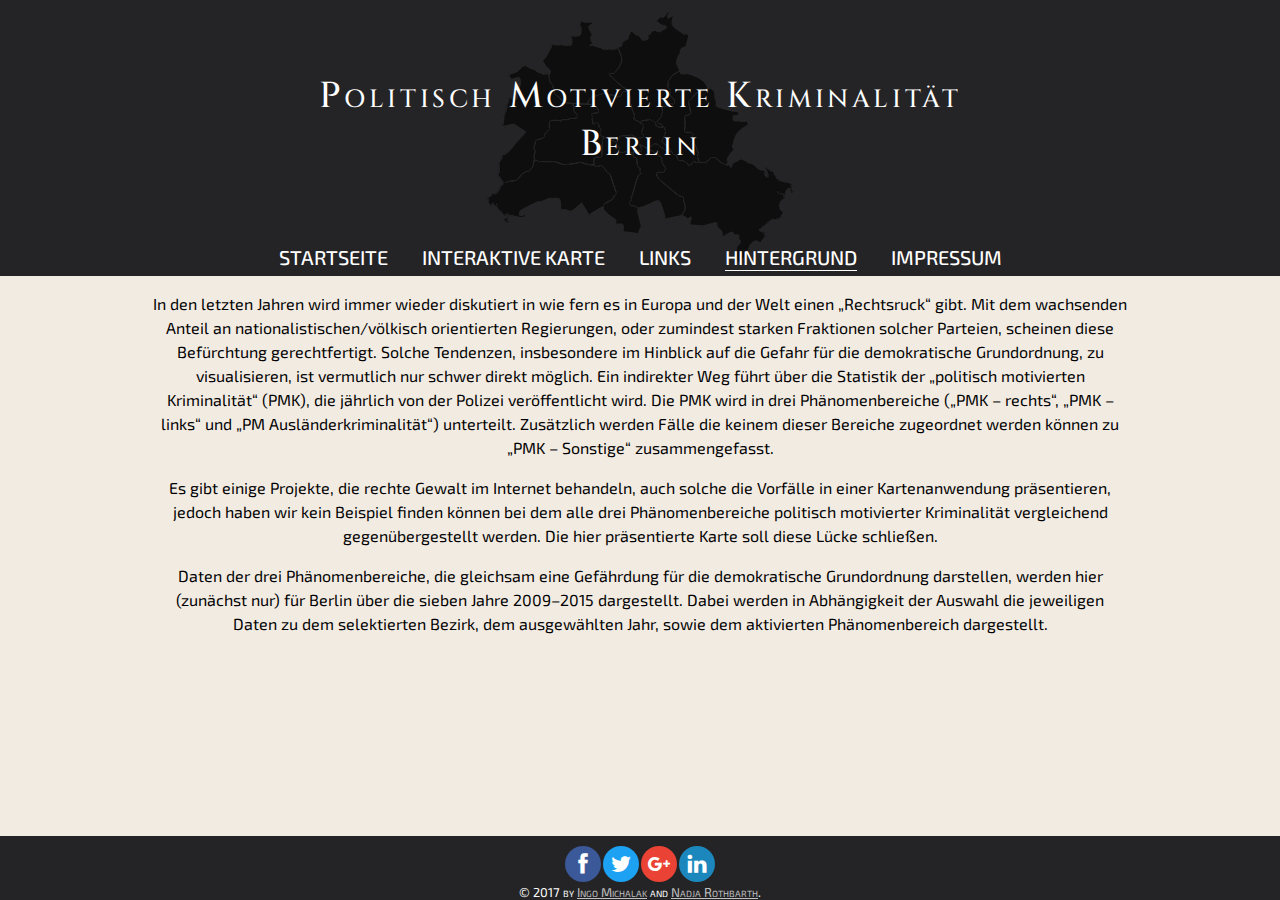
==== commit 3ee4edf5: "altered sentence in "Hintergrund"" ====
--- a/Hintergrund.html
+++ b/Hintergrund.html
@@ -48,7 +48,7 @@
 					In den letzten Jahren wird immer wieder diskutiert in wie fern es in Europa und der Welt einen &bdquo;Rechtsruck&ldquo; gibt. Mit dem wachsenden Anteil an nationalistischen/v&ouml;lkisch orientierten Regierungen, oder zumindest starken Fraktionen solcher Parteien, scheinen diese Bef&uuml;rchtung gerechtfertigt. Solche Tendenzen, insbesondere im Hinblick auf die Gefahr für die demokratische Grundordnung, zu visualisieren, ist vermutlich nur schwer direkt m&ouml;glich. Ein indirekter Weg f&uuml;hrt &uuml;ber die Statistik der &bdquo;politisch motivierten Kriminalit&auml;t&ldquo; (PMK), die j&auml;hrlich von der Polizei ver&ouml;ffentlicht wird. Die PMK wird in drei Ph&auml;nomenbereiche (&bdquo;PMK &ndash; rechts&ldquo;, &bdquo;PMK &ndash; links&ldquo; und &bdquo;PM Ausländerkriminalit&auml;t&ldquo;) unterteilt. Zus&auml;tzlich werden F&auml;lle die keinem dieser Bereiche zugeordnet werden k&ouml;nnen zu &bdquo;PMK &ndash; Sonstige&ldquo; zusammengefasst. 
 				</p>
 				<p>
-					Es gibt einige Projekte, die rechte Gewalt im Internet behandeln, auch solche die Vorf&auml;lle in einer Kartenanwendung pr&auml;sentieren, jedoch haben wir kein Beispiel finden k&ouml;nnen bei dem alle drei Ph&auml;nomenbereiche politisch motivierter Kriminalit&auml;t vergleichend gegen&uuml;bergestellt werden. Dieser Versuch soll hier unternommen werden.
+					Es gibt einige Projekte, die rechte Gewalt im Internet behandeln, auch solche die Vorf&auml;lle in einer Kartenanwendung pr&auml;sentieren, jedoch haben wir kein Beispiel finden k&ouml;nnen bei dem alle drei Ph&auml;nomenbereiche politisch motivierter Kriminalit&auml;t vergleichend gegen&uuml;bergestellt werden. Die hier pr&auml;sentierte Karte soll diese L&uuml;cke schlie&szlig;en.
 				</p>
 				<p>
 					Daten der drei Ph&auml;nomenbereiche, die gleichsam eine Gef&auml;hrdung f&uuml;r die demokratische Grundordnung darstellen, werden hier (zun&auml;chst nur) f&uuml;r Berlin &uuml;ber die sieben Jahre 2009&ndash;2015 dargestellt. Dabei werden in Abh&auml;ngigkeit der Auswahl die jeweiligen Daten zu dem selektierten Bezirk, dem ausgew&auml;hlten Jahr, sowie dem aktivierten Ph&auml;nomenbereich dargestellt.
